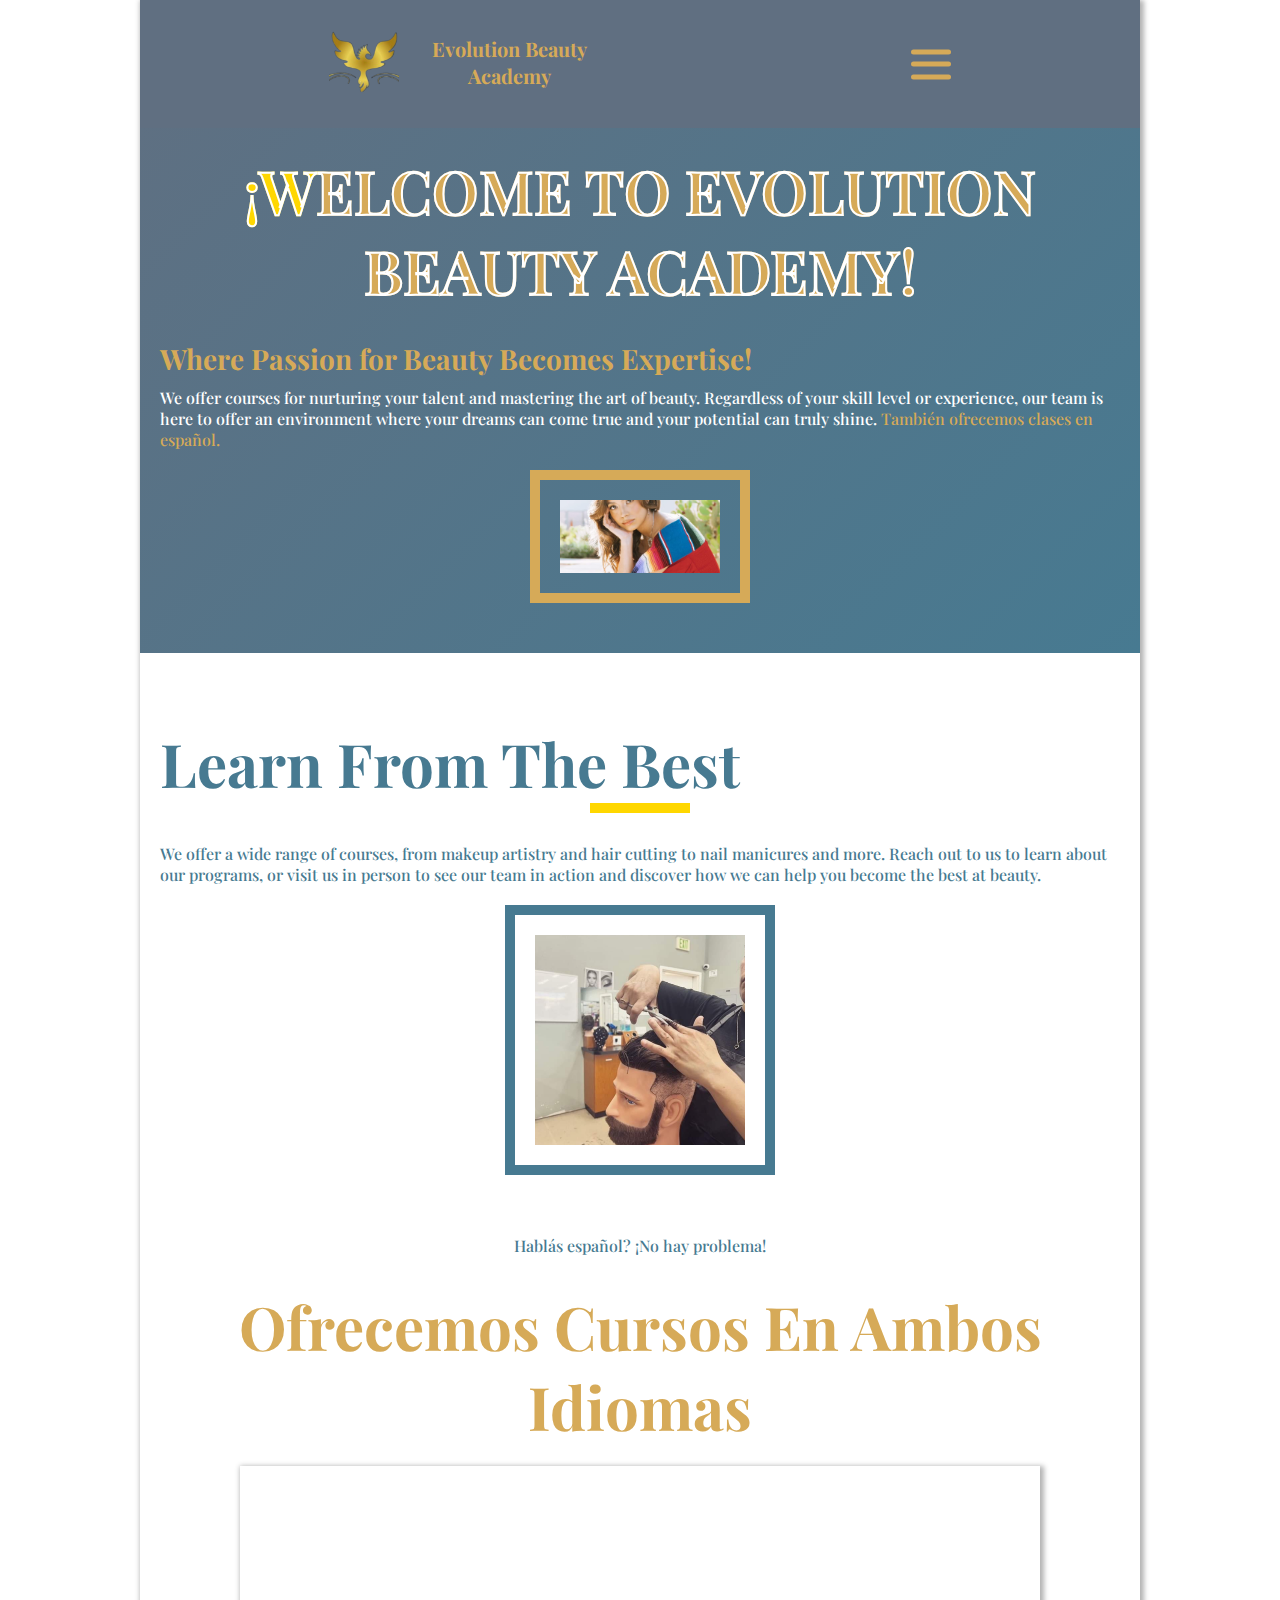
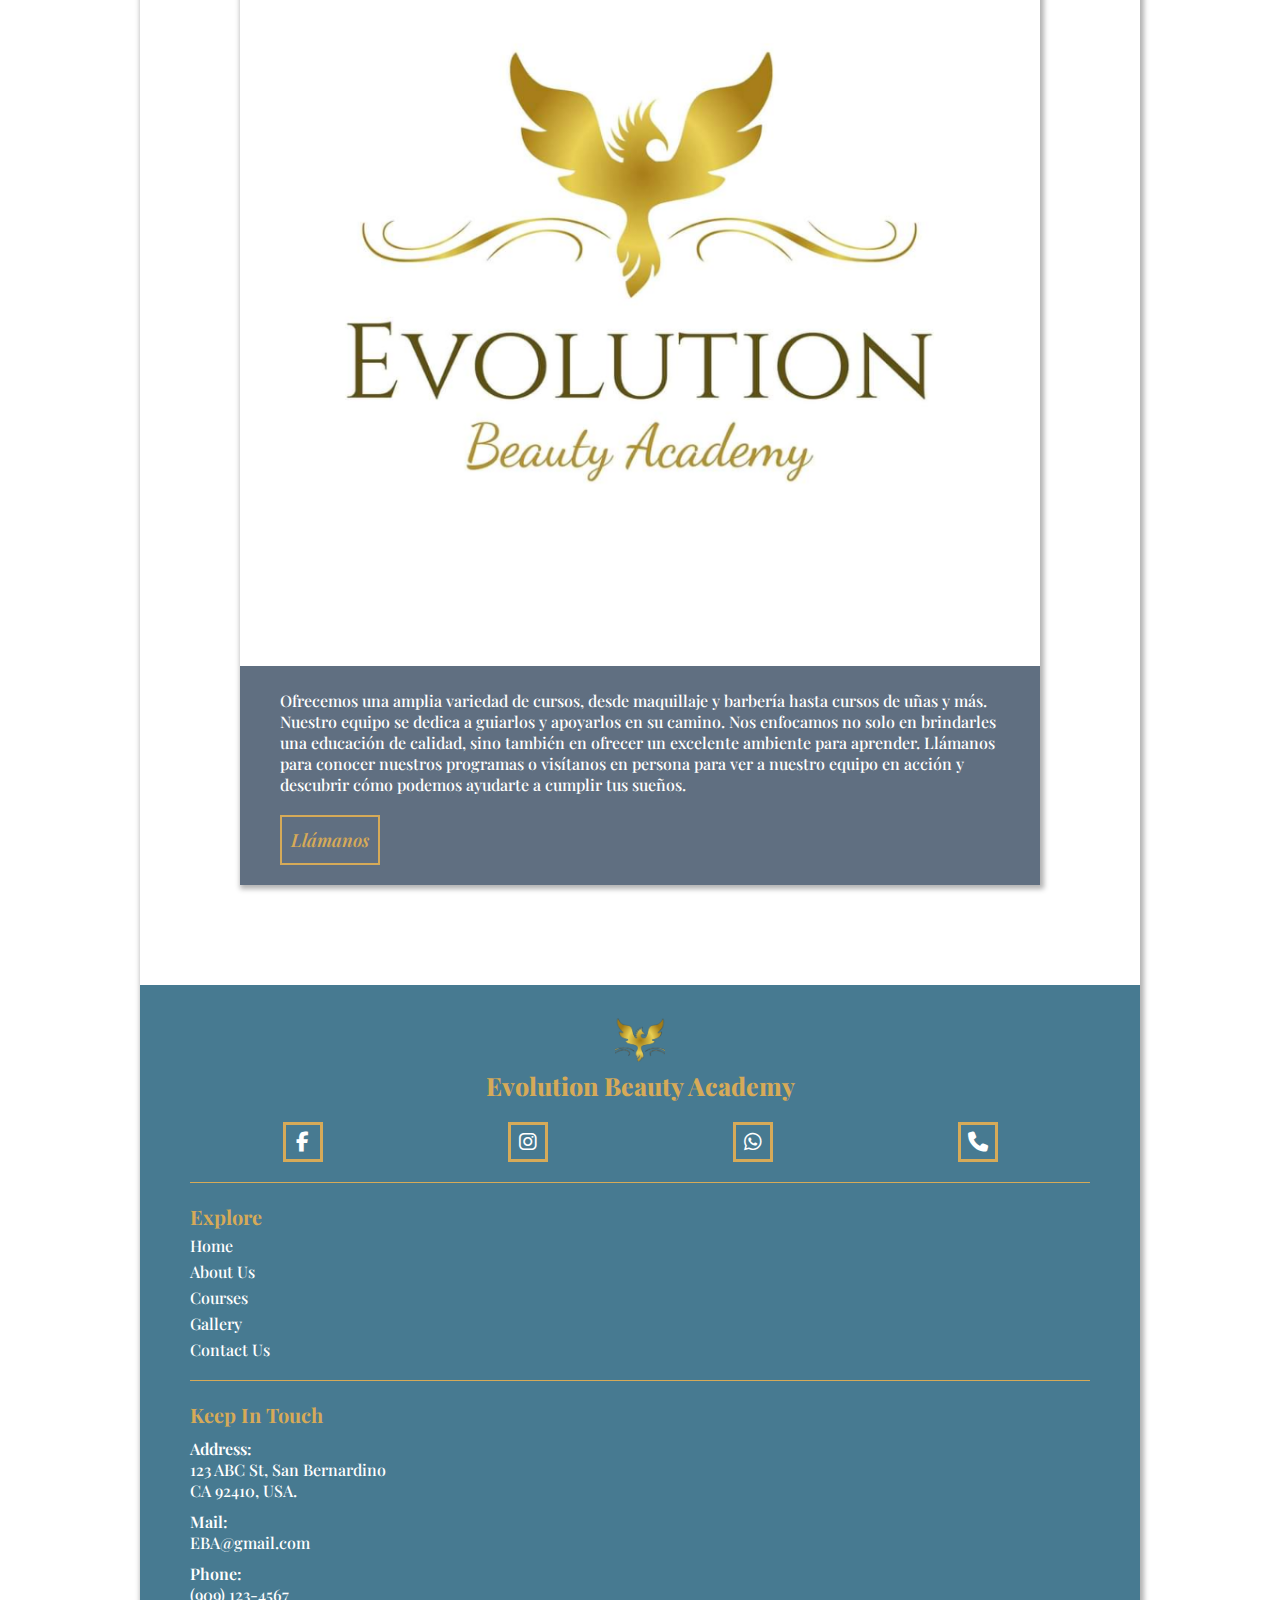
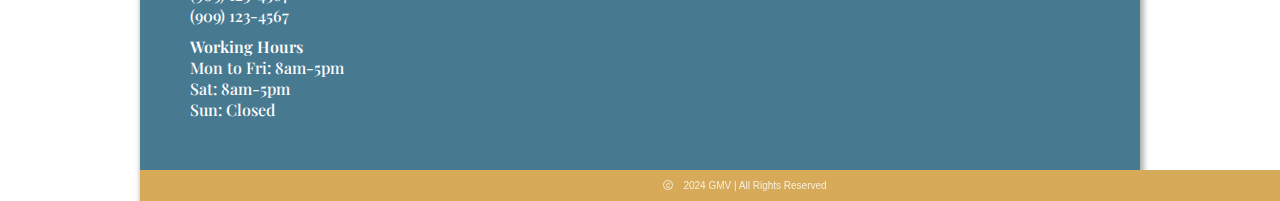
==== index.html @ 7a1e0627 "test-1" ====
<!DOCTYPE html>
<html lang="en">
<head>
    <meta charset="UTF-8">
    <meta name="viewport" content="width=device-width, initial-scale=1.0">
    <link rel="stylesheet" href="style.css">
    <link href="https://cdnjs.cloudflare.com/ajax/libs/font-awesome/6.1.2/css/all.min.css" rel="stylesheet" />
    <link rel="preconnect" href="https://fonts.googleapis.com">
    <link rel="preconnect" href="https://fonts.gstatic.com" crossorigin>
    <link href="https://fonts.googleapis.com/css2?family=Playfair+Display:ital,wght@0,400..900;1,400..900&display=swap" rel="stylesheet">
    <title>Evolution Beauty Academy</title>
</head>
<body>

    <!--.........nav sec..................-->
    <nav id="navbar">
        <div class="name-plus-logo">
            <div class="eba-nav-logo">
                <a href="#" target="_blank"><img src="Images/EBA-logo-no-background-zoom2.png" alt="Evolution Beauty Academy logo"></a>
            </div>
            <div class="eba-nav-text">
                <p>Evolution Beauty Academy</p>
            </div>
        </div>
        <div class="hamburger-menu">
            <span></span>
            <span></span>
            <span></span>
        </div>
    </nav>

    <div class="off-screen-menu-nav">
        <div class="off-menu-top">
            <ul>
                <li><a href="#" class="nav-link">Home</a></li>
                <li><a href="about-us.html" class="nav-link">About Us</a></li>
                <li class="drop-down-btn">Services <i class="fa-solid fa-chevron-down"></i></li>
                <li><a href="courses.html" class="nav-link drop-down-menu">Courses</a></li>
                <li><a href="gallery.html" class="nav-link drop-down-menu2">Gallery</a></li>
                <li><a href="contact-us.html" class="nav-link">Contact Us</a></li>
            </ul>
        </div>
        <div class="off-menu-bottom">
            <a href="https://www.facebook.com/people/Evolution-Beauty-Academy-Inc/61554042184180/" target="_blank"><i class="fa-brands fa-facebook-f"></i></a>
            <a href="https://www.instagram.com/evolutionbeautyacademyinc/" target="_blank"><i class="fa-brands fa-instagram"></i></a>
            <a href="https://media1.tenor.com/m/d6RePNvhXiMAAAAd/kermit-cucumber.gif" target="_blank"><i class="fa-brands fa-whatsapp"></i></a>
            <a href="tel:+19091234567" target="_blank"><i class="fa-solid fa-phone"></i></a>
        </div>
        <!--Menu for computer-->

    </div>




    <!--.........Welcome sec..................-->
    <section class="welcome-sec">
        <div class="welcome-text">
            <h1>¡WELCOME TO EVOLUTION BEAUTY ACADEMY!</h1>
            <h2>Where Passion for Beauty Becomes Expertise!</h2>
            <h4>We offer courses for nurturing your talent and mastering the art of beauty. Regardless of your skill level or experience, our team is here to offer an environment where your dreams can come true and your potential can truly shine. <span>También ofrecemos clases en español.</span></h4>
            <div class="home-image">
                <img src="Images/EBA-Home-enedy.png" alt="EBA Home image">
            </div>
        </div>
    </section>




    <!--.........Courses intro sec..................-->
    <section class="intro-courses-sec sections">
        <div class="intro-courses-text">
            <h2>Learn From The Best</h2>
            <hr>
            <p>We offer a wide range of courses, from makeup artistry and hair cutting to nail manicures and more. Reach out to us to learn about our programs, or visit us in person to see our team in action and discover how we can help you become the best at beauty.</p>
        </div>
        <div class="intro-couses-images">
            <!-- Image Slider Start -->
            <div class="slider-wrapper">
                <div class="slider">
                    <img src="Images/EBA-couse-cycle1.png" alt="images of classes we offer" id="slide-1">
                    <img src="Images/EBA-couse-cycle2.png" alt="images of classes we offer" id="slide-2">
                    <img src="Images/EBA-couse-cycle3.png" alt="images of classes we offer" id="slide-3">
                    <img src="Images/EBA-couse-cycle4.png" alt="images of classes we offer" id="slide-4">
                    <img src="Images/EBA-couse-cycle5.png" alt="images of classes we offer" id="slide-5">
                    <img src="Images/EBA-couse-cycle6.png" alt="images of classes we offer" id="slide-6">
                    <img src="Images/EBA-couse-cycle1.png" alt="images of classes we offer" id="slide-7">
                </div>
            </div>
    </section>




    <!--.........Courses intro sec..................-->
    <section class="intro-courses-spanish-sec sections">
        <div class="intro-courses-spanish-text">
            <h4>Hablás español? ¡No hay problema!</h4>
            <h2>Ofrecemos Cursos En Ambos Idiomas</h2>
            <div class="spanish-into">
                <div class="top">
                    <img src="Images/EBA-logo-white-HD.png" alt="EBA logo">
                </div>
                <div class="bottom">
                    <p>Ofrecemos una amplia variedad de cursos, desde maquillaje y barbería hasta cursos de uñas y más. Nuestro equipo se dedica a guiarlos y apoyarlos en su camino. Nos enfocamos no solo en brindarles una educación de calidad, sino también en ofrecer un excelente ambiente para aprender. Llámanos para conocer nuestros programas o visítanos en persona para ver a nuestro equipo en acción y descubrir cómo podemos ayudarte a cumplir tus sueños.</p>
                    <div class="llamanos">
                        <a href="tel:+523781439990" target="_blank">Llámanos</a>
                    </div>
                </div>
            </div>
        </div>
    </section>



    
    <!--.........footer sec..................-->
    <section class="footer-sec">
        <footer>
            <div class="footer-social">
                <div class="footer-logo">
                    <a href="#" target="_blank"><img src="Images/EBA-logo-no-background-zoom2.png" alt="Evolution Beauty Academy logo"></a>
                    <p>Evolution Beauty Academy</p>
                </div>
                <div class="footer-social-icons">
                    <a href="https://www.facebook.com/people/Evolution-Beauty-Academy-Inc/61554042184180/" target="_blank"><i class="fa-brands fa-facebook-f"></i></a>
                    <a href="https://www.instagram.com/evolutionbeautyacademyinc/" target="_blank"><i class="fa-brands fa-instagram"></i></a>
                    <a href="https://media1.tenor.com/m/d6RePNvhXiMAAAAd/kermit-cucumber.gif" target="_blank"><i class="fa-brands fa-whatsapp"></i></a>
                    <a href="tel:+523781439990" target="_blank"><i class="fa-solid fa-phone"></i></a>
                </div>
                <hr>
            </div>

            <div class="footer-explore">
                <p>Explore</p>
                <a href="#">Home</a>
                <a href="about-us.html">About Us</a>
                <a href="courses.html">Courses</a>
                <a href="gallery.html">Gallery</a>
                <a href="contact-us.html" class="last">Contact Us</a>
                <hr>
            </div>

            <div class="footer-locate-us">
                <p class="first">Keep In Touch</p>
                <div class="address">
                    <p>Address:</p>
                    <p>123 ABC St, San Bernardino</p>
                    <p>CA 92410, USA.</p>
                </div>
                <div class="mail">
                    <p>Mail:</p>
                    <p>EBA@gmail.com</p>
                </div>
                <div class="phone">
                    <p>Phone:</p>
                    <a href="tel:+19091234567" target="_blank">(909) 123-4567</a>
                    <a href="tel:+19091234567" target="_blank">(909) 123-4567</a>
                </div>
                <div class="hours">
                    <p>Working Hours</p>
                    <p>Mon to Fri: 8am-5pm</p>
                    <p>Sat: 8am-5pm</p>
                    <p>Sun: Closed</p>
                </div>
            </div>
           
        </footer>
        <div class="footer-designed-by">
            <p><i class="fa-regular fa-copyright"></i>2024 GMV | All Rights Reserved</p>
        </div>
    </section>


    <script src="app.js"></script>
</body>
</html>
---- style.css ----
* {
    margin: 0;
    padding: 0;
    box-sizing: border-box;
    color: #000000;
    font-family: "Playfair Display", sans-serif;
    font-size: 16px;
    max-width: 1200px;
    margin-right: auto;
    margin-left: auto;
    font-weight: 500;
}

/*yellow color codes: 
bird: f4ad03, fec95f, da9107
text: 957329, c3a870
*/


/*--------------------------Navbar---------------------------*/

#navbar {
    position: fixed;
    top: 0;
    left: 0;
    z-index: 100;
    background-color: #606f81;
    width: 100vw;
    height: 100px;
    max-height: 100px;
    padding: 5% 3%;
    display: inline-flex;
    justify-content: space-between;
    align-items: center;
}

.name-plus-logo {
    display: flex;
}

#navbar .eba-nav-logo img {
    height: 70px;
    width: 70px;
    object-fit: cover;
}

.eba-nav-text {
    padding-left: 10px;
    height: 70px;
    display: flex;
    align-content: center;
}

.eba-nav-text p{
    text-align: center;
    font-weight: 700;
    font-size: 20px;
    max-width: 200px;
    color: #D6AA58;
    align-self: center;
}


.off-screen-menu-nav {
    background-color: #D6AA58;
    z-index: 99;
    height: 100vh;
    width: 100%;
    max-width: 600px;
    position: fixed;
    top: 0;
    right: -600px;
    display: flex;
    flex-direction: column;
    justify-content: flex-start;
    align-items: center;
    text-align: center;
    font-size: 3rem;
    transition: .3s ease;
}

.off-screen-menu-nav.active {
    right: 0;
    margin-top: 100px;
}

.off-screen-menu-nav ul {
    padding-top: 10px;
    width: 100%;
}

.off-screen-menu-nav li {
    list-style: none;

}

.off-screen-menu-nav .off-menu-top a {
    text-decoration: none;
    font-size: 25px;
    color: #ffffff;
    font-weight: 600;
    padding: 0px 60px;
}

.off-screen-menu-nav .drop-down-btn {
    text-decoration: none;
    font-size: 25px;
    color: #ffffff;
    font-weight: 600;
}

.off-screen-menu-nav .drop-down-btn i {
    padding-right: 5px;
}

.hamburger-menu {
    height: 50px;
    width: 40px;
    position: relative;
    cursor: pointer;
}

.hamburger-menu span {
    height: 5px;
    width: 100%;
    background-color: #D6AA58;
    border-radius: 25px;
    position: absolute;
    top: 50%;
    left: 50%;
    transform: translate(-50%, -50%);
    transition: .3s ease;
}

.hamburger-menu span:nth-child(1) {
    top: 25%;
}

.hamburger-menu span:nth-child(3) {
    top: 75%;
}

.hamburger-menu.active span:nth-child(1) {
    top: 50%;
    transform: translate(-50%, -50%) rotate(45deg);
}

.hamburger-menu.active span:nth-child(2) {
    opacity: 0;
}

.hamburger-menu.active span:nth-child(3) {
    top: 50%;
    transform: translate(-50%, -50%) rotate(-45deg);
}


.off-screen-menu-nav .off-menu-bottom {
    height: 15%;
    width: 100%;
    margin-top: 20px;
}

.off-screen-menu-nav .off-menu-bottom a {
    text-decoration: none;
    margin-left: 5px;
    margin-right: 5px;
}

.off-screen-menu-nav .off-menu-bottom i {
    color: #FFFFFF;
    text-decoration: none;
    font-size: 20px;
    background-color: transparent;
    border: 3px solid #FFFFFF;
    width: 40px;
    height: 40px;
    display: inline-flex;
    justify-content: center;
    align-items: center;
    transition: background-color .3s;
}

.off-screen-menu-nav .off-menu-bottom i:hover {
    background-color: #606f81;
}

.drop-down-menu {
    display: none;
}

.drop-down-menu.active {
    display: block;
}

.drop-down-menu2 {
    display: none;
}

.drop-down-menu2.active {
    display: block;
}

.fa-chevron-down.active {
    transform: rotate(180deg);
}

.fa-chevron-down {
    transform: rotate(0deg);
    transition: .3s ease;
    color: #ffffff;
    font-size: 20px;
}




/*--------------------------welcome---------------------------*/

.welcome-sec {
    background: linear-gradient(135deg, #606f81, #477A91);
}

.welcome-text h1 {
    padding: 0 2%;
    padding-top: 110px;
    padding-bottom: 10px;
    font-size: 20px;
    color: #ffffff;
    text-align: center;
    background-color: #D6AA58;
    font-weight: 600;
}

.welcome-text h2 {
    font-size: 28px;
    color: #D6AA58;
    font-weight: 700;
    padding: 10px 2%;
    padding-top: 20px;
}

.welcome-text h4 {
    font-size: 16px;
    color: #FFFFFF;
    padding: 0 2%;
}

.welcome-text h4 span{
    font-size: 16px;
    font-weight: 500;
    color: #D6AA58;
}





.welcome-sec img {
    width: 200px;
}

.home-image {

    display: flex;
    align-items:center;
    justify-content: center;
    padding-top: 30px;
    padding-bottom: 60px;

}

.home-image img {
    max-width:200px;
    max-height: 200px;
    object-fit: cover;
    
    border: 20px solid transparent;
    display: flex;
    align-items:center;
    justify-content: center;
    outline: 10px solid #D6AA58;  /*maybe delete*/ 
}






/*--------------------------intro course---------------------------*/

.intro-courses-text h2 {
    color: #477A91;
    font-size: 28px;
    font-weight: 700;
    padding: 0px 2%;
    padding-top: 50px;
}

.intro-courses-text p {
    color: #477A91;
    padding: 0px 2%;
    padding-top: 10px;
    padding-bottom: 30px;
}

.intro-courses-text hr {
    height: 3px;
    background-color: #D6AA58;
    border: none;
    left: 250px;
}

.intro-couses-images {
  padding: 0 10vw;
}

.slider-wrapper {
  width: 250px;
  box-shadow: 2px 2px 5px 2px rgba(0,0,0,0.3);
  overflow: hidden;
  border: 20px solid transparent;
  outline: 10px solid #477A91;
}

.slider {
  display: flex;
  width: 100%;
  
  
  animation: slide 30s infinite;
  animation-timing-function: ease-in-out;
  animation-delay: 3s;
}

.slider img {
  width: 100%;
  aspect-ratio: 1/1;
  object-fit: cover;
}

@keyframes slide{
    0%, 16% {
        transform: translateX(0%);
    }


    16.1% {
        transform: translateX(-20%);
    }
    16.2% {
        transform: translateX(-40%);
    }
    16.3% {
        transform: translateX(-60%);
    }
    16.4% {
        transform: translateX(-80%);
    }
    16.5%, 32% {
        transform: translateX(-100%);
    }


    32.1% {
        transform: translateX(-120%);
    }
    32.2% {
        transform: translateX(-140%);
    }
    32.3% {
        transform: translateX(-160%);
    }
    32.4% {
        transform: translateX(-180%);
    }
    32.5%, 48.5% {
        transform: translateX(-200%);
    }


    48.6% {
        transform: translateX(-220%);
    }
    48.7% {
        transform: translateX(-240%);
    }
    48.8% {
        transform: translateX(-260%);
    }
    48.9% {
        transform: translateX(-280%);
    }
    49%, 65% {
        transform: translateX(-300%);
    }


    65.1% {
        transform: translateX(-320%);
    }
    65.2% {
        transform: translateX(-340%);
    }
    65.3% {
        transform: translateX(-360%);
    }
    65.4% {
        transform: translateX(-380%);
    }
    65.5%, 81.5% {
        transform: translateX(-400%);
    }


    81.6% {
        transform: translateX(-420%);
    }
    81.7% {
        transform: translateX(-440%);
    }
    81.8% {
        transform: translateX(-460%);
    }
    81.9% {
        transform: translateX(-480%);
    }
    82%, 98% {
        transform: translateX(-500%);
    }


    98.1% {
        transform: translateX(-520%);
    }
    98.2% {
        transform: translateX(-540%);
    }
    98.3% {
        transform: translateX(-560%);
    }
    98.4% {
        transform: translateX(-580%);
    }
    98.5%, 100% {
        transform: translateX(-600%);
    }
}





/*--------------------------intro course spanish---------------------------*/

.intro-courses-spanish-sec {
    margin-bottom: 100px;
}

.intro-courses-spanish-text h2 {
    color: #D6AA58;
    font-size: 28px;
    font-weight: 700;
    padding: 0px 2%;
    padding-top: 10px;
    padding-bottom: 20px;
    text-align: center;
}

.intro-courses-spanish-text h4 {
    color: #477A91;
    padding: 0px 2%;
    padding-top: 70px;
    text-align: center;
}

.spanish-into {
    background-color: #606f81;
    margin: 0 10%;
    display: flex;
    flex-direction: column;
    align-content: center;
    justify-content: center;
    box-shadow: 2px 2px 5px 2px rgba(0,0,0,0.3);
}

.spanish-into .top {
    align-self: center;
}

.spanish-into .top img {
    width: 100%;
    aspect-ratio: 1/1;
    object-fit: cover;
}

.spanish-into .bottom p {
    padding: 20px 5%;
    color: #FFFFFF;

}


.spanish-into .bottom .llamanos {
    height: 50px;
    border: 2px solid #D6AA58;
    width: 100px;
    text-align: center;
    display: inline-flex;
    justify-content: center;
    align-items: center;
    margin-left: 5%;
    margin-bottom: 20px;
}

.spanish-into .bottom .llamanos a {
    font-weight: 600;
    text-decoration: none;
    font-size: 18px;
    color: #D6AA58;
    font-style: italic; /*maybe delete*/
    background-color: transparent;
    transition: color .3s;  
}

.spanish-into .bottom .llamanos a:hover {
    color: #FFFFFF;
}










/*--------------------------footer---------------------------*/



.footer-sec footer {
    background: #477A91;
    width: 100%;
    display: flex;
    flex-direction: column;
    justify-content: flex-start;
    align-content: flex-start;
    padding: 0 5%;
}
.footer-social, .footer-explore, .footer-locate-us {
    width: 100%;
}


.footer-social .footer-logo {
    display: flex;
    flex-direction: column;
    align-content: center;
    padding-top: 30px;
    padding-bottom: 20px;
}

.footer-social .footer-logo a img {
    height: 50px;
    width: 50px;
    object-fit: cover;
}

.footer-social .footer-logo p {
    font-size: 25px;
    color: #D6AA58;
    font-weight: 800;
}






footer .footer-social-icons {
    display: flex;
    justify-content: flex-start;
    padding-bottom: 20px;
}

footer .footer-social-icons a {
    text-decoration: none;
}

footer .footer-social-icons i {
    color: #FFFFFF;
    text-decoration: none;
    font-size: 20px;
    background-color: transparent;
    border: 3px solid #D6AA58;
    width: 40px;
    height: 40px;
    display: inline-flex;
    justify-content: center;
    align-items: center;
    transition: background-color .3s;
}

footer .footer-social-icons i:hover {
    background-color: #D6AA58;
}

.footer-social hr{
    background-color: #D6AA58;
    height: 1px;
    border: #D6AA58;
}

.footer-explore p {
    color: #D6AA58;
    font-size: 20px;
    font-weight: 700;
    padding-top: 20px;
    padding-bottom: 5px;
}

.footer-explore a {
    color: #FFFFFF;
    display: flex;
    text-decoration: none;
    padding-bottom: 5px;
}

.footer-explore .last {
    padding-bottom: 20px;
}

.footer-explore hr{
    background-color: #D6AA58;
    height: 1px;
    border: #D6AA58;
}


.footer-locate-us .first{
    color: #D6AA58;
    padding-top: 20px;
    font-size: 20px;
    font-weight: 700;

}

.footer-locate-us .address p, .footer-locate-us .mail p, .footer-locate-us .phone p, .footer-locate-us .phone a, .footer-locate-us .hours p{
    color: #FFFFFF;
    text-decoration: none;
}

.footer-locate-us .address p:nth-child(1), .footer-locate-us .mail p:nth-child(1), .footer-locate-us .phone p:nth-child(1), .footer-locate-us .hours p:nth-child(1){
    padding-top: 10px;
    font-weight: 600;
    padding-bottom: 0;
}

.footer-locate-us .phone a {
    display: flex;
}

.footer-locate-us .hours p:nth-child(4) {
    padding-bottom: 50px;
}



.footer-designed-by {
    display: flex;
    justify-content: center;
    background-color: #D6AA58;
    width: 100vw;
    padding: 10px 0;
}

.footer-designed-by p {
    color: #ffffff;
    font-family: Arial;
    padding-left: 10px;
    font-size: 10px;
    opacity: .8;
}

.footer-designed-by i {
    font-size: 10px;
    color: #ffffff;
    opacity: .8;
    padding-right: 10px;
}







/*--------------------------All menu items---------------------------*/
.whole-menu-item {
    margin: 0 5vw;
    margin-bottom: 50px;
}

.all-items {
    margin-top: 10px;
    display: flex;
    flex-direction: column; /*change to row at 350px in media query*/
    justify-content: flex-start;
    align-items: center;
    align-content: center;
    min-height: 80vh;
}


.single-item {
    width: 160px;
    height: 230px;
    display: flex;
    flex-direction: column;
    justify-content: space-between;
    
    align-items: center;
    overflow: hidden;
    border: 1px solid #404040;
    border-radius: 10px;
    margin-top: 10px;
    margin-bottom: 10px;
    box-shadow: 2px 2px 5px 2px rgba(0,0,0,0.3);
}




.all-items .single-item img {
    width: 140px;
    height: 140px;
    object-fit: cover;
    border-radius: 10px;
    margin-top: 10px;
}

.all-items .single-item hr {
    width: 100%;
}
.all-items .single-item h4 {
    text-align: center;
}

.all-items .single-item p {
    padding-bottom: 10px;
}


.go-back-to-menu {
    margin-top: 110px;
    display: inline-flex;
}

.go-back-to-menu a {
    font-size: 16px;
    margin-right: 10px;
    font-weight: 500;
}

.go-back-to-menu p {
    font-size: 16px;
    font-weight: 500;
}

.intro-menu-topic h2 {
    font-size: 40px;
    padding-top: 5px;
    font-weight: 800;
}

.intro-menu-topic hr {
    width: 60px;
    height: 7px;
    background-color: #FFD700;
    margin-bottom: 10px;
    border: none;
}

.intro-menu-topic h4 {
    font-size: 16px;
    opacity: .7;
}

.intro-menu-topic h4:last-child {
    padding-bottom: 20px;
}
/*--------------------------location---------------------------*/
.location-sec {
    margin-top: 110px;
}
.location-container {
    min-height: 90vh;
}

.location-container .location-img iframe{
    width: 100%;
    height: 70vw;
}

.location-info p {
    font-weight: 500;
    padding-bottom: 5px;
}

.location-title h2 {
    font-weight: 700;
    font-size: 35px;
}

.location-title hr {
    width: 60px;
    height: 7px;
    background-color: #FFD700;
    margin-bottom: 20px;
    border: none;
}

.location-info .horario p {
    font-weight: 600;
    padding-left: 20px;
}







/*--------------------------media query---------------------------*/



/*--------------------------350---------------------------*/

@media (min-width:360px){
    .all-items {
        margin-top: 10px;
        display: flex;
        flex-direction: row; /*change to row at 350px in media query*/
        flex-wrap: wrap;
        justify-content: space-between;
        align-items: center;
        align-content: center;
        max-width: 340px;
        min-height: 80vh;
        margin: 0 auto;
    } 
}





/*--------------------------600---------------------------*/

@media (min-width:600px){
    .all-items {
        margin-top: 10px;
        display: flex;
        flex-direction: row; /*change to row at 350px in media query*/
        flex-wrap: wrap;
        justify-content: space-evenly;
        align-items: center;
        align-content: center;
        max-width: 620px;
        min-height: 80vh;
        margin: 0 auto;
    }






    .welcome-sec h1 {
        font-size: 40px;
        text-align: center;
        color: #ffffff;
    }
    
    
    .welcome-text h1 {
        font-size: 40px;
        color: transparent;
        -webkit-text-stroke: 1px #ffffff;
        background-image: linear-gradient(#FFD700, #FFD700);
        background-repeat: no-repeat;
        -webkit-background-clip: text;
        background-position: -750px 0;
        animation: animateText 5s linear infinite;
    }
    
    @keyframes animateText {
        0%,95%,100% {
            background-position: -750px 0;
        }
        65%,85% {
            background-position: 0px 0;
        }
    }







    .sections h2 {
        font-size: 60px;
        margin-top: 20px;
    }
    
    .sections hr {
        width: 100px;
        height: 10px;
        background-color: #FFD700;
        margin-bottom: 10px;
        border: none;
    }





    .menu-items {
        display: flex;
        align-content: center;
        align-items: center;
        justify-content: center;
        border: 2px solid #000000;
        border-radius: 10px;
        overflow: hidden;
        margin-top: 10px;
        margin-bottom: 10px;
        width: 100%;
        height: 160px;
        background-color: #404040;
        text-decoration: none;
        cursor: pointer;
        box-shadow: 2px 2px 5px 2px rgba(0,0,0,0.3);
        transition: background-color .3s;
    }
    
    .menu-items:hover {
        background-color: #404040;
        opacity: .70;
    }
    
    .menu-items img {
        width: 40%;
        height: 100%;
        object-fit: cover;
        border-radius: 10px;
    }
    
    .menu-items h4 {
        width: 60%;
        font-size: 35px;
        padding-left: 10%;
        color: #ffffff;
    }
}





/*--------------------------800---------------------------*/

@media (min-width:800px){
    .welcome-sec h1 {
        padding-top: 110px;
        padding-bottom: 10px;
        font-size: 50px;
        text-align: center;
        color: #ffffff;
    }


    .welcome-text h1 {
        font-size: 50px;
        color: transparent;
        -webkit-text-stroke: 2px #ffffff;
        background-image: linear-gradient(#FFD700, #FFD700);
        background-repeat: no-repeat;
        -webkit-background-clip: text;
        background-position: -750px 0;
        animation: animateText 5s linear infinite;
    }
    
    @keyframes animateText {
        0%,95%,100% {
            background-position: -750px 0;
        }
        65%,85% {
            background-position: 0px 0;
        }
    }

    .welcome-sec img {
        width: 100%;
        aspect-ratio: 16/9;
        object-fit: cover;
    }




    .sections hr {
        margin-bottom: 20px;
    }







    .promotion-images {
        padding: 0 15vw;
      }
}







/*--------------------------1000---------------------------*/

@media (min-width:1000px){
    body {
        max-width: 1000px;
        margin-right: auto;
        margin-left: auto;
        box-shadow: 2px 2px 5px 2px rgba(0,0,0,0.3);
    }
    #navbar {
        max-width: 1000px;
        margin-right: auto;
        margin-left: auto;
        left: auto;
        height: 100px;
        max-height: 100px;
    }

    html {
        max-width: 1000px;
        margin-right: auto;
        margin-left: auto;
    }

    .off-screen-menu-nav.active {
        left: auto;
        margin-top: 100px;
        padding-top: 50px;
    }


    .welcome-sec h1 {
        padding-top: 150px;
        padding-bottom: 10px;
        font-size: 60px;
        text-align: center;
        color: #ffffff;
    }

    .welcome-text h1 {
        font-size: 60px;
        color: transparent;
        -webkit-text-stroke: 2px #ffffff;
        background-image: linear-gradient(#FFD700, #FFD700);
        background-repeat: no-repeat;
        -webkit-background-clip: text;
        background-position: -820px 0;
        animation: animateText 5s linear infinite;
    }
    
    @keyframes animateText {
        0%,95%,100% {
            background-position: -820px 0;
        }
        65%,85% {
            background-position: 0px 0;
        }
    }



    #menu-locate {
        background-color: aqua;
        width: 1px;
        height: 1px;
        position: relative;
        top: -150px;
        opacity: 0;
    }

    #promotion-locate {
        background-color: aqua;
        width: 1px;
        height: 1px;
        position: relative;
        top: -150px;
        opacity: 0;
    }

    .go-back-to-menu {
        margin-top: 150px;
        display: inline-flex;
    }
}
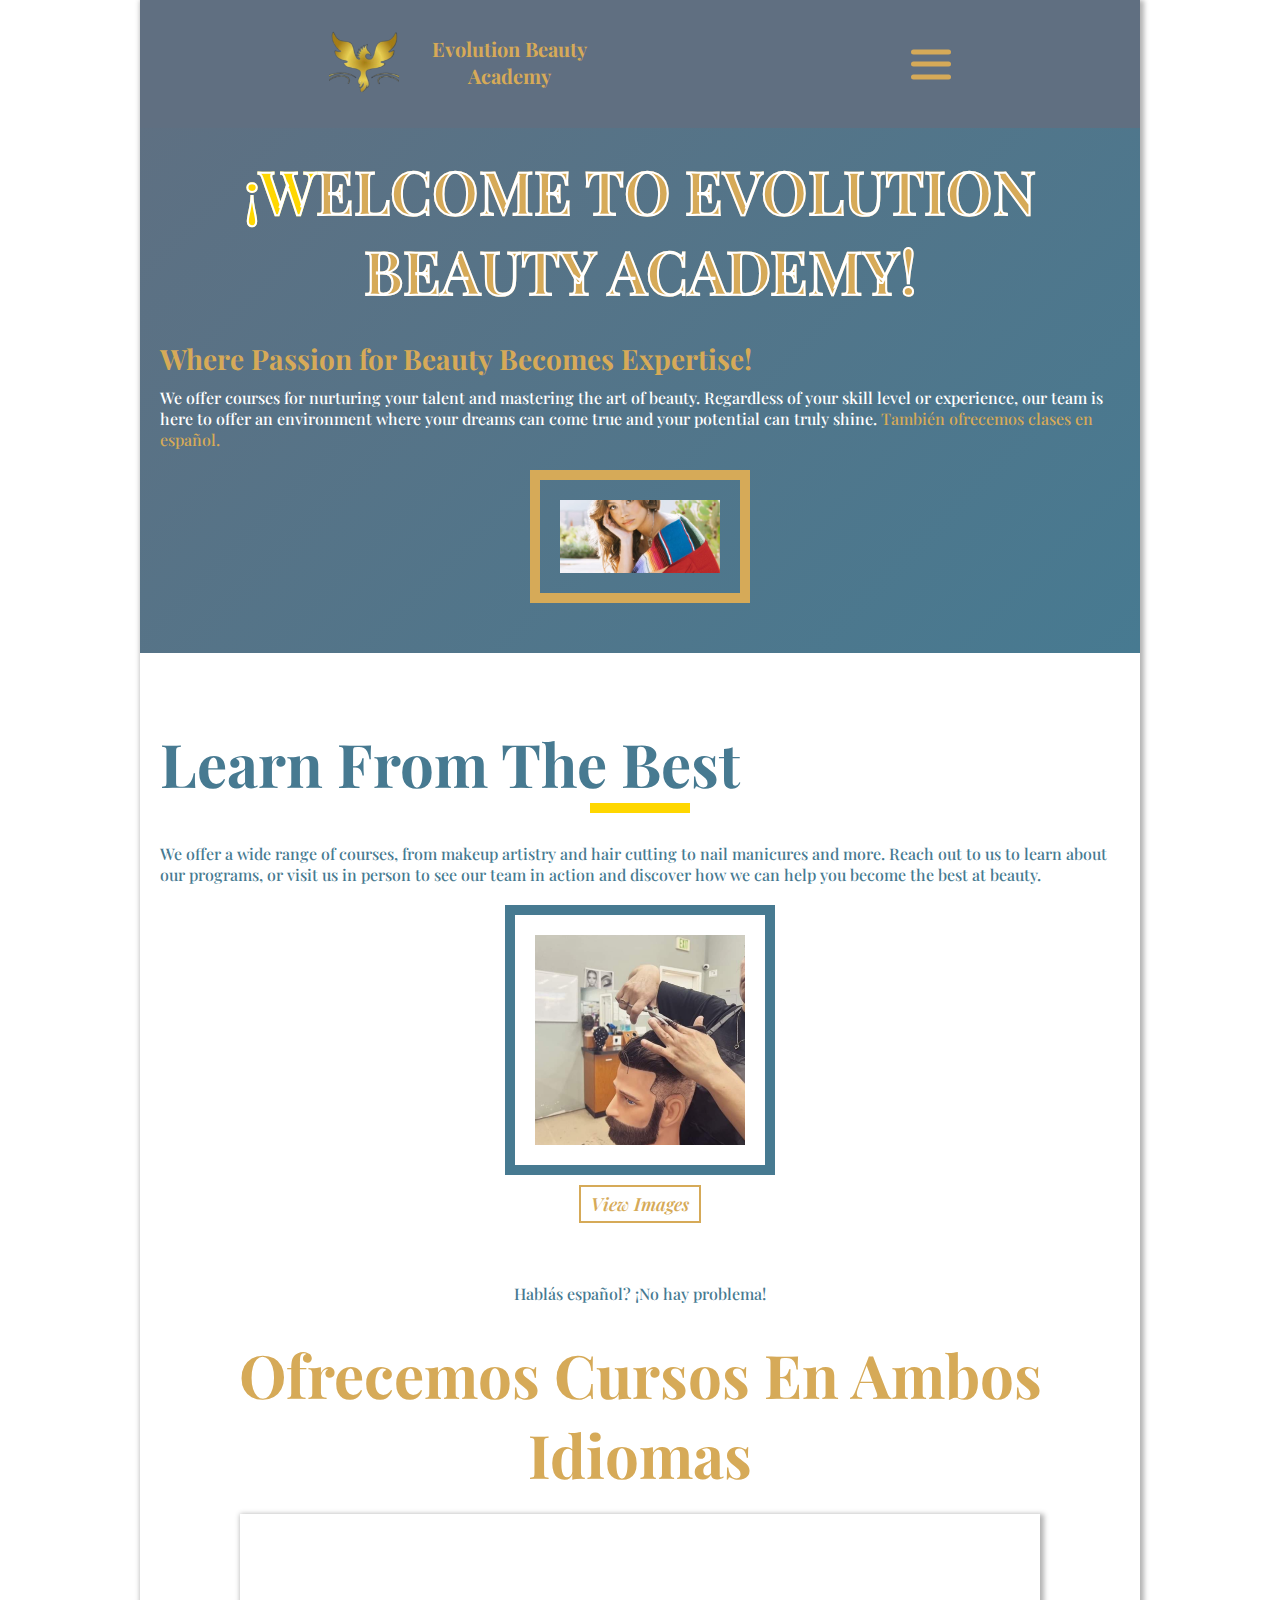
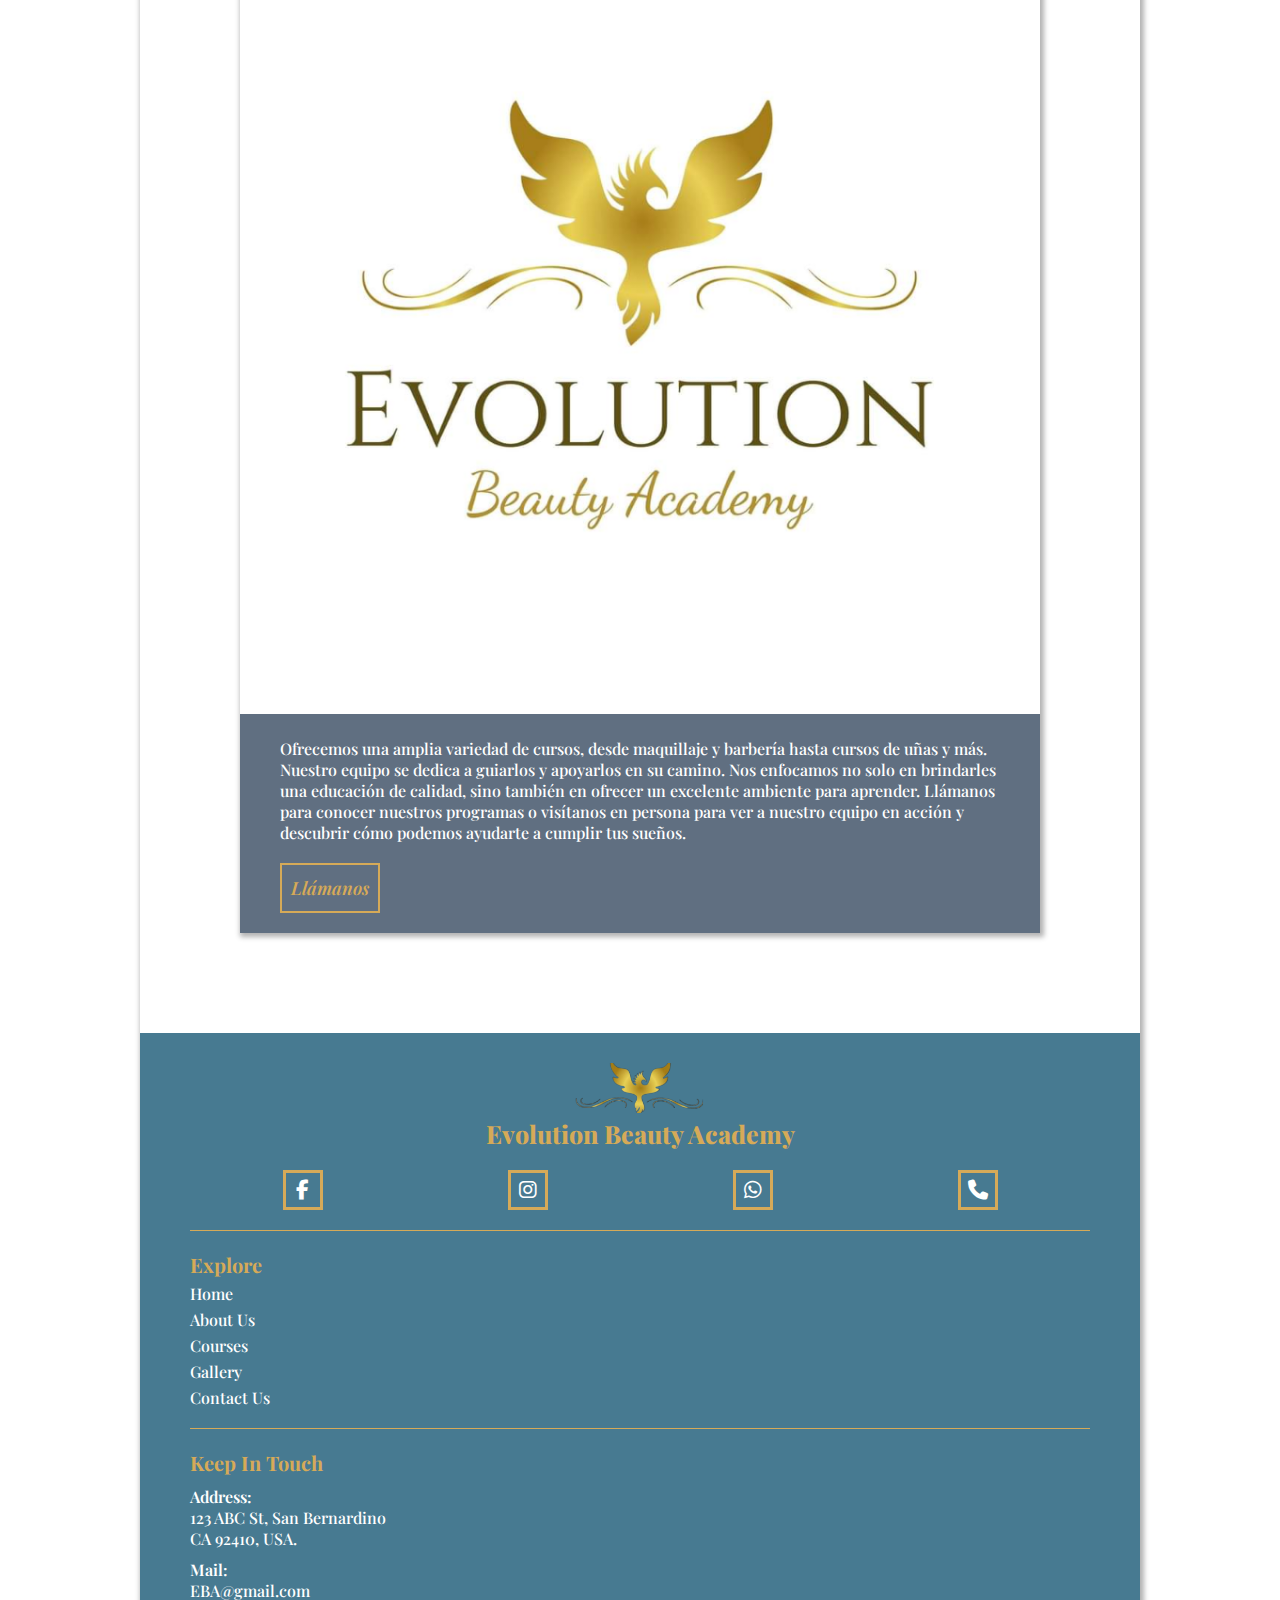
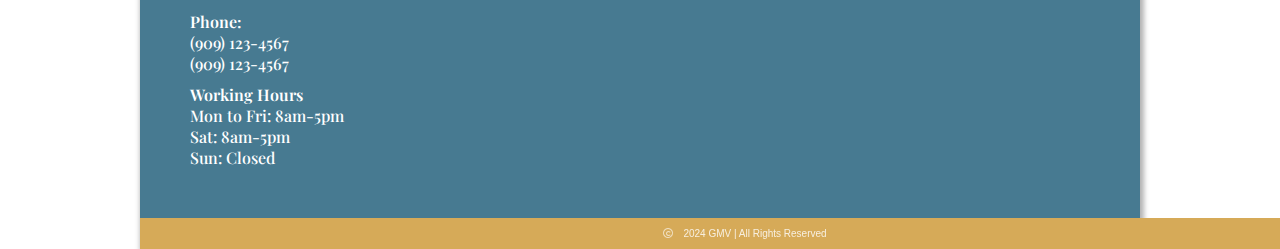
==== commit fb72c661: "Update index.html" ====
--- a/index.html
+++ b/index.html
@@ -88,6 +88,10 @@
                     <img src="Images/EBA-couse-cycle1.png" alt="images of classes we offer" id="slide-7">
                 </div>
             </div>
+        </div>
+        <div class="intro-course-btn">
+            <a href="gallery.html">View Images</a>
+        </div>
     </section>
 
 
@@ -175,4 +179,4 @@
 
     <script src="app.js"></script>
 </body>
-</html>+</html>
--- a/style.css
+++ b/style.css
@@ -212,6 +212,10 @@
     font-size: 20px;
 }
 
+.drop-down-btn:hover {
+    cursor: pointer;
+}
+
 
 
 
@@ -312,7 +316,7 @@
 }
 
 .intro-couses-images {
-  padding: 0 10vw;
+  padding: 0 10vw; /*chnage for samller screen */
 }
 
 .slider-wrapper {
@@ -448,6 +452,27 @@
 }
 
 
+.intro-courses-sec .intro-course-btn {
+    width: 100%;
+    padding-top: 20px;
+    display: flex;
+}
+
+.intro-courses-sec a {
+    border: 2px solid #D6AA58;
+    padding: 5px 10px;
+    font-weight: 600;
+    text-decoration: none;
+    font-size: 18px;
+    color: #D6AA58;
+    font-style: italic; /*maybe delete*/
+    background-color: transparent;
+    transition: background-color .3s;  
+}
+
+.intro-courses-sec a:hover {
+    background-color: #477A91;
+}
 
 
 
@@ -470,7 +495,7 @@
 .intro-courses-spanish-text h4 {
     color: #477A91;
     padding: 0px 2%;
-    padding-top: 70px;
+    padding-top: 60px;
     text-align: center;
 }
 
@@ -564,7 +589,7 @@
 
 .footer-social .footer-logo a img {
     height: 50px;
-    width: 50px;
+    width: 130px;
     object-fit: cover;
 }
 
@@ -690,6 +715,266 @@
     opacity: .8;
     padding-right: 10px;
 }
+
+
+
+
+
+
+
+
+/*--------------------------About Us Page---------------------------*/
+
+.about-us-sec .about-us-content {
+    background-color: #606f81;
+    opacity: .9;
+    padding: 0 3%;
+    padding-top: 120px;
+    min-height: 80vh;
+}
+
+.about-us-sec .about-us-content img {
+    margin: 0 5%;
+    width: 90%;
+    border: 5px solid #D6AA58;
+}
+
+.about-us-sec .about-us-content h1 {
+    font-size: 22px;
+    font-weight: 700;
+    color: #D6AA58;
+}
+
+
+
+.about-us-sec .about-us-content h1:nth-child(2) {
+    padding-left: 5px;
+    padding-bottom: 20px;
+}
+
+.about-us-sec .about-us-content h2 {
+    font-size: 20px;
+    font-weight: 600;
+    color: #D6AA58;
+    padding: 5px 0;
+}
+
+.about-us-sec .about-us-content h4 {
+    color: #FFFFFF;
+}
+
+.about-us-sec .about-us-content #last-h4-abou-us{
+    padding-top: 20px;
+    color: #FFFFFF
+}
+
+.about-us-sec .redirect {
+    background-color: #606f81;
+    opacity: .9;
+    padding: 0 3%;
+    padding: 20px 0;
+    padding-bottom: 100px;
+    display: flex;
+    justify-content: space-between;
+}
+
+.about-us-sec .redirect a {
+    font-weight: 600;
+    text-decoration: none;
+    font-size: 18px;
+    padding: 5px 10px;
+    color: #D6AA58;
+    border: 2px solid #D6AA58;
+    background-color: transparent;
+    transition: background-color .3s;
+}
+
+.about-us-sec .redirect a:hover {
+    background-color: #FFFFFF;
+}
+
+
+
+
+
+
+
+/*--------------------------Courses Page---------------------------*/
+
+.courses-tab-sec .courses-tab-content {
+    padding: 0 3%;
+    padding-top: 110px;
+    min-height: 80vh;
+}
+
+.courses-tab-sec .courses-tab-content h1 {
+    font-size: 22px;
+    font-weight: 700;
+    color: #D6AA58;
+}
+
+.courses-tab-sec .courses-tab-content h1:nth-child(2) {
+    padding-bottom: 10px;
+    padding-left: 5px;
+}
+
+.courses-tab-sec .courses-tab-content p {
+    color: #477A91;
+}
+
+.courses-tab-sec .courses-tab-content span {
+    color: #D6AA58;
+    padding-left: 5px;
+}
+
+.courses-tab-sec .courses-image-container {
+    padding-top: 20px;
+    display: flex;
+    flex-wrap: wrap;
+    justify-content: space-around;
+    padding-bottom: 100px;
+    
+}
+
+.courses-tab-sec .courses-image-container img {
+    width: 47%;
+    aspect-ratio: 1/1;
+    padding-bottom: 10px;
+}
+
+
+
+
+
+
+
+
+
+
+
+/*-------------------------Gallery Page---------------------------*/
+
+.gallery-tab-sec .gallery-tab-content {
+    padding: 0 3%;
+    padding-top: 110px;
+    min-height: 80vh;
+}
+
+.gallery-tab-sec .gallery-tab-content h1 {
+    font-size: 22px;
+    font-weight: 700;
+    color: #D6AA58;
+}
+
+.gallery-tab-sec .gallery-tab-content h1:nth-child(2) {
+    padding-bottom: 10px;
+    padding-left: 5px;
+}
+
+
+.gallery-tab-sec .gallery-tab-content .gallery {
+    padding-top: 20px;
+    display: flex;
+    flex-wrap: wrap;
+    justify-content: space-around;
+    padding-bottom: 100px;
+}
+
+.gallery-tab-sec .gallery-tab-content .gallery img {
+    width: 47%;
+    aspect-ratio: 1/1;
+    object-fit: cover;
+    padding-bottom: 10px;
+}
+
+
+/* modal */
+
+.modal-content {
+    background: linear-gradient(-45deg, #477A91, #606f81);
+    margin: 10% auto;
+    width: 70%;
+    padding: 20px;
+    box-shadow: 5px 5px 10px 0px rgba(0,0,0,0.6), 5px 7px 20px 0px rgba(0,0,0,0.3);
+}
+
+.close-btn {
+    color: white;
+    float: right;
+    font-size: 30px;
+    transition: color .3s;
+}
+
+.close-btn:hover, .close-btn:focus {
+    color: red;
+    cursor: pointer;
+    text-decoration: none;
+}
+
+.modal-1 {
+    position: fixed;
+    z-index: 200;
+    left: 0;
+    top: 0;
+    height: 100%;
+    width: 100%;
+    overflow: auto;  /*gives us the scroll bar*/
+    background-color: rgba(255,255,255,0.8);
+}
+
+.modal-1 {
+    display: none;  /*hides modal until btn pushed, changes w JS*/
+}
+
+.modal-image-container {
+    padding-bottom: 10px;
+}
+
+.modal-image-container img {
+    width: 100%;
+    aspect-ratio: 1/1;
+    object-fit: cover;
+    border: 5px solid #D6AA58;
+}
+
+.next-arrows {
+    display: flex;
+}
+
+.next-arrows p {
+    color: #FFFFFF;
+    font-weight: 600;
+}
+.next-arrows i {
+    color: #D6AA58;
+    font-size: 25px;
+    transition: color .3s;
+}
+
+.next-arrows i:hover {
+    color: #FFFFFF;
+    cursor: pointer;
+}
+
+
+
+
+
+
+
+
+
+
+
+
+
+
+
+
+
+
+
+
 
 
 
